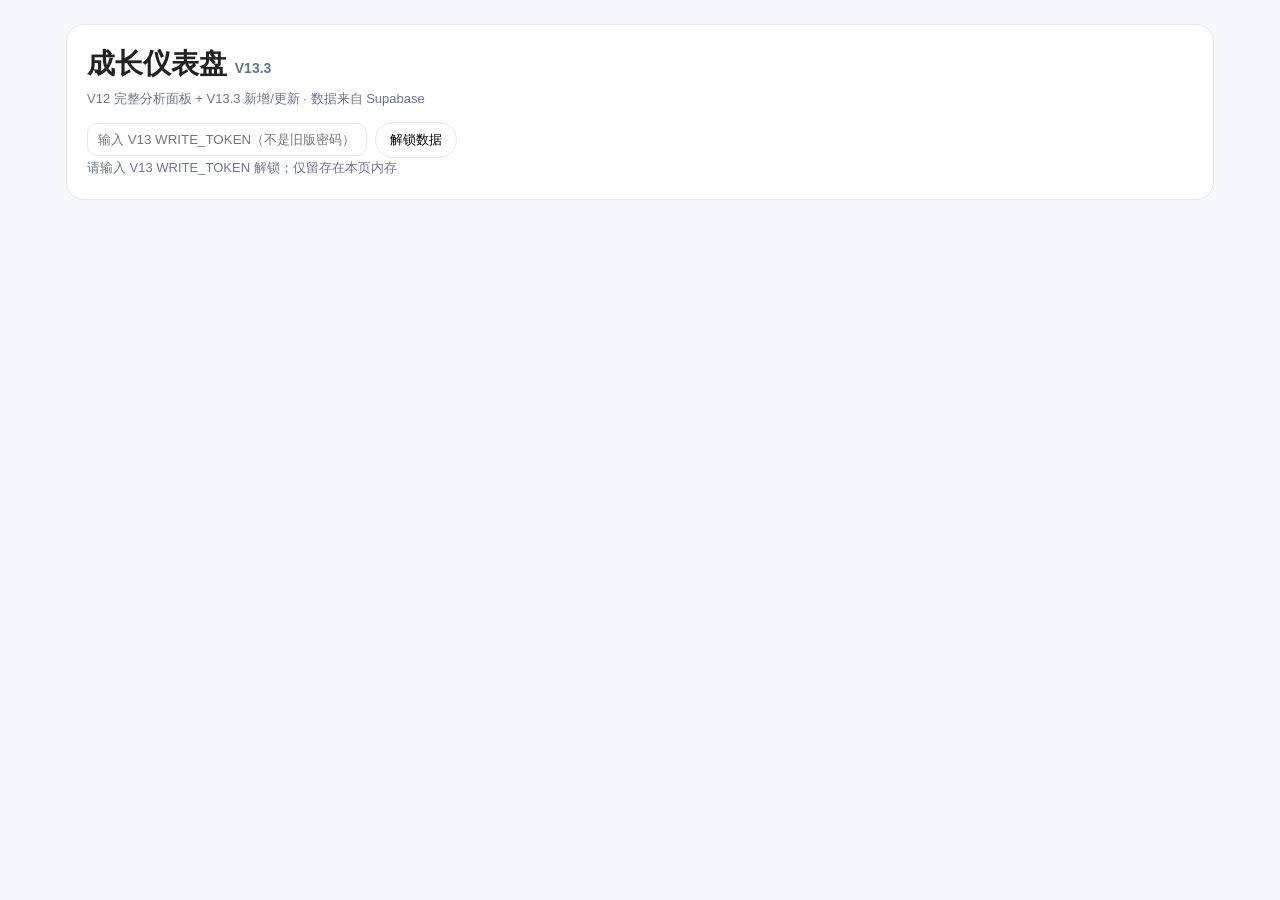
==== v13.html @ 3c5f8edf "Show historical date-effective sleep and wake targets as stepped lines" ====
<!doctype html>
<html lang="zh-CN">
<head>
<meta charset="utf-8">
<meta name="viewport" content="width=device-width,initial-scale=1">
<title>成长仪表盘 V13.3 · 完整分析与安全写入</title>
<style>
:root{--bg:#f6f7fb;--card:#fff;--text:#222;--muted:#707789;--line:#e5e7eb;--accent:#4f46e5;--soft:#f9fafb}
*{box-sizing:border-box}body{margin:0;font-family:Arial,"Microsoft YaHei","PingFang SC",sans-serif;background:var(--bg);color:var(--text)}
.wrap{max-width:1180px;margin:0 auto;padding:24px 16px 60px}.hero,.card{background:var(--card);border:1px solid var(--line);border-radius:18px;padding:20px;margin-bottom:14px}
h1{margin:0 0 6px;font-size:28px}h2{font-size:18px;margin:0 0 14px}h3{margin:0 0 8px}.sub{color:var(--muted);font-size:13px;line-height:1.6}
.tabs,.controls,.lock,.legend{display:flex;gap:8px;flex-wrap:wrap;align-items:center}.tabs{margin:14px 0}.controls{margin-bottom:14px}.lock{margin-top:12px}.legend{gap:14px;margin:8px 0 12px;font-size:12px;color:var(--muted)}
button{padding:8px 14px;border:1px solid var(--line);border-radius:999px;background:#fff;cursor:pointer}button.active{background:var(--accent);color:#fff;border-color:var(--accent)}
input{padding:8px 10px;border:1px solid var(--line);border-radius:10px}.lock input{min-width:280px}.metrics{display:grid;grid-template-columns:repeat(5,minmax(0,1fr));gap:12px}.metric{font-size:26px;font-weight:700;margin-top:4px}.label{font-size:12px;color:var(--muted)}
.chartgrid{display:grid;grid-template-columns:1.15fr .85fr;gap:14px;margin-bottom:14px}.chartcard{margin-bottom:0;min-width:0}.bar-chart{height:230px;display:flex;align-items:flex-end;gap:7px;padding:18px 4px 26px;border-bottom:1px solid var(--line)}
.barcol{height:186px;flex:1;min-width:0;display:flex;flex-direction:column;justify-content:flex-end;align-items:center;position:relative}.bar{width:72%;max-width:34px;background:var(--accent);border-radius:7px 7px 2px 2px;min-height:2px}.barcol em{position:absolute;bottom:-24px;font-size:10px;color:var(--muted);font-style:normal;white-space:nowrap;transform:rotate(-45deg)}.barcol .val{font-size:10px;color:var(--muted);margin-bottom:4px;min-height:12px}
.sw{display:inline-block;width:10px;height:10px;border-radius:3px;margin-right:5px;vertical-align:-1px}.time-vertical-wrap{overflow-x:auto;padding-bottom:6px}.time-vertical{height:360px;min-width:760px;display:flex;align-items:flex-end;gap:18px;padding:28px 14px 34px;border-bottom:1px solid var(--line)}.time-day{flex:1;min-width:78px;height:290px;display:flex;flex-direction:column;justify-content:flex-end;align-items:stretch;position:relative}.time-stack{height:250px;display:flex;flex-direction:column-reverse;border-radius:10px 10px 4px 4px;overflow:hidden;background:#eef0f4;border:1px solid #e5e7eb}.time-seg{display:flex;align-items:center;justify-content:center;text-align:center;padding:2px 3px;font-size:10px;font-weight:700;line-height:1.15;color:#fff;overflow:hidden}.time-seg.light{color:#263238}.time-date{position:absolute;bottom:-26px;left:0;right:0;text-align:center;font-size:11px;color:var(--muted)}.time-total{position:absolute;top:-22px;left:0;right:0;text-align:center;font-size:11px;color:var(--muted);font-weight:700}
.heatwrap{overflow-x:auto;padding-bottom:4px}.heat{display:grid;grid-template-columns:92px repeat(14,28px);gap:5px;align-items:center;min-width:520px}.heat .date{font-size:10px;color:var(--muted);text-align:center}.heat .rowname{font-size:12px;color:var(--muted)}.cell{width:24px;height:24px;border-radius:6px;background:#eceff3;border:1px solid #e5e7eb}.cell.on{background:var(--accent);border-color:var(--accent)}
.reviewgrid{display:grid;grid-template-columns:1fr 1fr;gap:14px}.reviewbox{background:var(--soft);border:1px solid var(--line);border-radius:14px;padding:16px}.reviewtitle{font-size:16px;font-weight:700;margin-bottom:10px}.reviewbox p{line-height:1.65;margin:0 0 12px}.reviewitem,.priority,.avoid{font-size:13px;line-height:1.65;margin-top:10px}.priority{background:#eef2ff;border-radius:10px;padding:10px}.avoid{background:#fff7ed;border-radius:10px;padding:10px}.badge{font-size:11px;font-weight:400;padding:2px 7px;border-radius:999px;background:#f3f4f6;color:var(--muted);margin-left:6px}
.entry{display:grid;grid-template-columns:120px 120px 1fr;gap:12px;padding:10px 0;border-top:1px solid var(--line)}.entry:first-of-type{border-top:0}.cat{font-weight:700;color:var(--accent)}.note{font-size:12px;color:var(--muted);margin-top:3px}.sleepchart-wrap{width:100%;overflow-x:auto;padding:2px 0 6px}.sleepchart{width:100%;min-width:720px;height:340px;display:block}.sleep-axis{stroke:#dfe3ea;stroke-width:1}.sleep-grid{stroke:#eef0f4;stroke-width:1}.sleep-label{fill:var(--muted);font-size:11px}.sleep-line-wake{fill:none;stroke:#4f46e5;stroke-width:2.5;stroke-linecap:round;stroke-linejoin:round}.sleep-line-bed{fill:none;stroke:#0f766e;stroke-width:2.5;stroke-linecap:round;stroke-linejoin:round}.sleep-avg-wake{fill:none;stroke:#4f46e5;stroke-width:1.8;stroke-dasharray:5 4;opacity:.55}.sleep-avg-bed{fill:none;stroke:#0f766e;stroke-width:1.8;stroke-dasharray:5 4;opacity:.55}.sleep-target{stroke:#c2410c;stroke-width:1.4;stroke-dasharray:7 5;opacity:.75}.sleep-target-label{fill:#c2410c;font-size:10px}.sleep-dot-wake{fill:#4f46e5}.sleep-dot-bed{fill:#0f766e}.sleep-dot-late{fill:#dc2626;stroke:#fff;stroke-width:1.5}.sleep-legend{display:flex;gap:16px;flex-wrap:wrap;margin:4px 0 8px;font-size:12px;color:var(--muted)}.sleep-legend i{display:inline-block;width:18px;height:3px;border-radius:2px;margin-right:6px;vertical-align:3px}.sleep-alert{margin:8px 0 4px;padding:9px 11px;border-radius:9px;background:#fff7ed;color:#9a3412;font-size:12px;line-height:1.55}
.sleep-summary{display:flex;gap:14px;flex-wrap:wrap;align-items:center;padding:12px 14px;margin:8px 0 12px;border:1px solid var(--line);border-radius:12px;background:var(--soft);font-size:13px;line-height:1.7}.sleep-summary strong{font-size:14px}.sleep-summary .sleep-missing{color:var(--muted)}
.callout{font-size:12px;color:var(--muted);line-height:1.6;background:#f8fafc;border-left:3px solid #cbd5e1;padding:9px 11px;border-radius:8px;margin-top:12px}
@media(max-width:900px){.chartgrid,.reviewgrid{grid-template-columns:1fr}.metrics{grid-template-columns:repeat(2,1fr)}}@media(max-width:620px){.metrics{grid-template-columns:1fr}.entry{grid-template-columns:1fr;gap:4px}.lock input{min-width:0;width:100%}.stackrow{grid-template-columns:42px 1fr 46px}.bar-chart{gap:3px}.barcol em{font-size:9px}}

/* V13.3: write controls scoped to this version; V12 charts/styles unchanged. */
.v13-write { scroll-margin-top:18px; }
.v13-write .v13-edit-panel{background:#fbfbfe;border:1px solid #e5e7eb;border-radius:12px;margin:12px 0;overflow:hidden}
.v13-write .v13-edit-panel summary{padding:15px 16px;font-size:14px;font-weight:700;cursor:pointer}
.v13-write .v13-edit-panel[open] summary{border-bottom:1px solid #e5e7eb;background:#f3f2ff}
.v13-write .formgrid{display:grid;grid-template-columns:repeat(2,minmax(0,1fr));gap:14px;padding:16px}
.v13-write .formgrid label{display:flex;flex-direction:column;gap:6px;font-size:13px;color:#525669;min-width:0}
.v13-write .formgrid label.full{grid-column:1/-1}
.v13-write .formgrid input,.v13-write .formgrid select,.v13-write .formgrid textarea{width:100%;font:inherit;font-size:14px;padding:10px;border-radius:9px;border:1px solid #d4d8e2;background:white;min-width:0}
.v13-write .formgrid .submit{justify-self:start;align-self:end;border:0;border-radius:9px;background:#4f46e5;color:white;font-weight:650;padding:10px 20px}
.v13-write .formgrid .submit:disabled{opacity:.55}
.v13-save-status{font-size:13px;white-space:pre-wrap;min-height:18px;margin:8px;color:#047857}
.v13-go-editor{display:inline-block;padding:9px 14px;margin:6px 0 2px;border:1px solid #c7d2fe;border-radius:10px;background:#f5f3ff;color:#4338ca;text-decoration:none;font-weight:650;font-size:13px}
@media(max-width:640px){.v13-write .formgrid{grid-template-columns:1fr}.v13-write .formgrid label.full{grid-column:auto}}
</style>
</head>
<body>
<div class="wrap">
  <div class="hero">
    <h1>成长仪表盘 <span style='font-size:14px;color:#64748b'>V13.3</span></h1>
    <div class="sub">V12 完整分析面板 + V13.3 新增/更新 · 数据来自 Supabase</div>
    <div class="lock"><input id="accessCode" type="password" placeholder="输入 V13 WRITE_TOKEN（不是旧版密码）" autocomplete="off"><button id="unlockBtn">解锁数据</button></div>
    <div class="sub" id="status">请输入 V13 WRITE_TOKEN 解锁；仅留存在本页内存</div>
  </div>
  <div id="app" style="display:none">
    <a class="v13-go-editor" href="#v13Editor">新增 / 更新记录</a>
    <div class="tabs" id="tabs"><button data-mode="day" class="active">日</button><button data-mode="week">周</button><button data-mode="month">月</button><button data-mode="quarter">季度</button><button data-mode="year">年</button></div>
    <div class="controls"><label>查看日期 <input type="date" id="datePick"></label><span class="sub" id="rangeText"></span></div>
    <div class="metrics" id="metrics"></div>
    <div class="chartgrid">
      <section class="card chartcard"><h2>近 14 天科研相关投入</h2><div class="sub" id="researchTrendText"></div><div id="researchChart"></div></section>
      <section class="card chartcard"><h2>习惯连续性</h2><div class="sub">科研相关≥6h / 英语或阅读 / 运动≥20min / 按当日目标入睡</div><div id="habitHeat"></div></section>
    </div>
    <section class="card"><h2>最近 7 天时间结构</h2><div class="legend" id="timeLegend"></div><div id="timeStructure"></div><div class="callout">每根柱子代表一天，柱内按实际记录时长堆叠；每个时间段直接标注类别与时长。科研相关仍区分明确科研、科研支持与科研/事务混合时段。</div></section>
    <section class="card"><h2>近期作息趋势</h2><div id="sleepPanel"></div></section>
    <section class="card" id="reviewPanel" style="display:none"><h2>所选日期复盘</h2><div id="reviewContent"></div></section>
    <div id="detail"></div>
<section class="card v13-write" id="v13Editor">
 <h2>新增与更新记录 <span class="sub">V13.3 安全写入</span></h2>
 <p class="sub">以下记录直接保存到同一个 Supabase 数据库，保存后自动刷新上方全部 V12 分析图表。只填真实发生的时段；空白字段不覆盖旧值。</p>
 <details class="v13-edit-panel"><summary>时间记录 · 新增真实工作时段</summary><form id="timelineForm" class="formgrid"><label>日期<input type="date" name="entry_date" required></label><label>开始时间<input type="time" name="start_time" required></label><label>结束时间<input type="time" name="end_time" required></label><label>类别<select name="category"><option>科研</option><option>科研支持</option><option>组会</option><option>阅读</option><option>英语</option><option>运动</option><option>事务</option><option>吃饭/休息</option><option>其他</option></select></label><label class="full">活动内容<input name="activity" maxlength="500" required placeholder="例如：整理全球卤虫风速标准化实验结果"></label><label class="full">备注（可选）<textarea name="note" rows="3" maxlength="4000"></textarea></label><button class="submit">确认新增</button></form></details>
<details class="v13-edit-panel"><summary>每日目标 · 设置或部分更新</summary><form id="goalsForm" class="formgrid"><label>日期<input type="date" name="goal_date" required></label><label>科研目标（小时）<input type="number" name="research_hours" min="0" max="24" step="0.5"></label><label>英语目标（分钟）<input type="number" name="english_minutes" min="0" max="1440" step="1"></label><label>运动目标（分钟）<input type="number" name="exercise_minutes" min="0" max="1440" step="1"></label><label>目标起床时间<input type="time" name="target_wake_time"></label><label>目标睡觉时间<input type="time" name="target_bed_time"></label><button class="submit">保存目标</button></form></details>
<details class="v13-edit-panel"><summary>睡眠作息 · 设置或部分更新</summary><form id="sleepForm" class="formgrid"><label>日期<input type="date" name="record_date" required></label><label>起床时间<input type="time" name="wake_time"></label><label>入睡时间<input type="time" name="bed_time"></label><label>睡眠质量（1–5）<input type="number" name="sleep_quality" min="1" max="5" step="1"></label><label>精力评分（1–5）<input type="number" name="energy_score" min="1" max="5" step="1"></label><button class="submit">保存作息</button></form></details>
<details class="v13-edit-panel"><summary>每日复盘 · 设置或部分更新</summary><form id="reviewForm" class="formgrid"><label>日期<input type="date" name="review_date" required></label><label>状态<select name="status"><option value="final">正式</option><option value="provisional">暂定</option><option value="completed">已完成</option></select></label><label class="full">今日总结<textarea name="summary" rows="3" maxlength="6000"></textarea></label><label class="full">关键科研结论<textarea name="key_research_conclusion" rows="2" maxlength="6000"></textarea></label><label class="full">今日做得好<textarea name="wins" rows="2" maxlength="6000"></textarea></label><label class="full">问题与阻碍<textarea name="issues" rows="2" maxlength="6000"></textarea></label><label class="full">明日最重要任务<textarea name="top_priority_next_day" rows="2" maxlength="6000"></textarea></label><label class="full">明日其他任务<textarea name="secondary_tasks" rows="2" maxlength="6000"></textarea></label><label class="full">英语阅读计划<textarea name="english_reading_plan" rows="2" maxlength="6000"></textarea></label><label class="full">身心健康计划<textarea name="wellbeing_plan" rows="2" maxlength="6000"></textarea></label><label class="full">明日避免事项<textarea name="avoid_tomorrow" rows="2" maxlength="6000"></textarea></label><button class="submit">保存复盘</button></form></details>

 <div id="saveStatus" class="v13-save-status" aria-live="polite"></div>
</section>
  </div>
</div>
<script>
const API="https://eascyihwpsxzcccwfsur.supabase.co/functions/v1/growth-dashboard-v13";
let V13_WRITE_TOKEN="";
const V13_pending={};
async function V13_request(mode,payload={},idem=""){
 if(!V13_WRITE_TOKEN)throw new Error("尚未解锁");
 const r=await fetch(API+"?mode="+mode,{method:"POST",cache:"no-store",headers:{"Content-Type":"application/json","Authorization":"Bearer "+V13_WRITE_TOKEN,...(idem?{"Idempotency-Key":idem}:{})},body:JSON.stringify(payload)});
 let data=null;try{data=await r.json()}catch{}
 if(!r.ok)throw new Error("HTTP "+r.status+" · "+(data?.error||"request_failed"));
 return data;
}
let entries=[],reviews=[],sleep=[],goals=[],mode="day";
const esc=s=>String(s??"").replace(/[&<>"']/g,c=>({"&":"&amp;","<":"&lt;",">":"&gt;","\"":"&quot;","'":"&#39;"}[c]));
function parseDate(s){return new Date(s+"T00:00:00")}
function fmt(d){const y=d.getFullYear(),m=String(d.getMonth()+1).padStart(2,"0"),da=String(d.getDate()).padStart(2,"0");return `${y}-${m}-${da}`}
function monday(d){const x=new Date(d),n=(x.getDay()+6)%7;x.setDate(x.getDate()-n);return x}
function rangeFor(date,m){const d=parseDate(date);let s,e;if(m==="day"){s=e=d}else if(m==="week"){s=monday(d);e=new Date(s);e.setDate(e.getDate()+6)}else if(m==="month"){s=new Date(d.getFullYear(),d.getMonth(),1);e=new Date(d.getFullYear(),d.getMonth()+1,0)}else if(m==="quarter"){const q=Math.floor(d.getMonth()/3)*3;s=new Date(d.getFullYear(),q,1);e=new Date(d.getFullYear(),q+3,0)}else{s=new Date(d.getFullYear(),0,1);e=new Date(d.getFullYear(),11,31)}return[fmt(s),fmt(e)]}
function mins(a,b){const [ah,am]=a.slice(0,5).split(":").map(Number),[bh,bm]=b.slice(0,5).split(":").map(Number);return Math.max(0,bh*60+bm-ah*60-am)}
function catType(x){const c=String(x.category||""),a=String(x.activity||"");if(c==="科研")return"core";if(c==="内容创作")return"content";if(c.startsWith("内容创作/")||c==="运动/吃饭")return"lifeMixed";if(c==="科研支持"||c==="组会"||c.includes("组会")||/组会/.test(a))return"support";if(c.includes("科研"))return"mixed";if(c==="学习/事务"||c==="课程"||c==="上课")return"otherStudy";if(c==="阅读/学习"&&/借书|还书/.test(a))return"admin";if(c==="阅读"||c==="英语/阅读"||c==="阅读/学习"||c==="英语")return"study";if(c==="运动")return"exercise";if(/休息|吃饭|生活|休闲|社交|起居|通勤/.test(c))return"rest";if(/事务|报奖|行政/.test(c))return"admin";return"other"}
function isResearchRelated(x){const t=catType(x);return t==="core"||t==="support"}
function dateSeries(endDate,n=14){const end=parseDate(endDate),out=[];for(let i=n-1;i>=0;i--){const d=new Date(end);d.setDate(end.getDate()-i);out.push(fmt(d))}return out}
function dayEntries(d){return entries.filter(x=>x.entry_date===d)}
function dayStats(d){const xs=dayEntries(d),o={total:0,research:0,exercise:0,study:0,core:0,support:0,admin:0,rest:0,mixed:0,other:0,content:0};for(const x of xs){const m=mins(x.start_time,x.end_time),t=catType(x);o.total+=m;o[t]=(o[t]||0)+m;if(isResearchRelated(x))o.research+=m;}return o}
function sleepFor(d){return sleep.find(x=>x.record_date===d)}
function targetAtDate(d,key,fallback){const g=goals.filter(x=>x.goal_date<=d && x[key]).sort((a,b)=>b.goal_date.localeCompare(a.goal_date))[0];if(!g)return fallback;const [h,m]=g[key].slice(0,5).split(":").map(Number);return h+m/60+(h<12?24:0)}
function bedWithinGoal(rec,d){if(!rec?.bed_time)return false;const [h,m]=rec.bed_time.slice(0,5).split(":").map(Number);return h+m/60+(h<12?24:0)<=targetAtDate(d,"target_bed_time",24.5)}
function renderMetrics(s,e){const xs=entries.filter(x=>x.entry_date>=s&&x.entry_date<=e);let total=0,research=0,exercise=0,study=0,content=0;for(const x of xs){const m=mins(x.start_time,x.end_time),t=catType(x);total+=m;if(isResearchRelated(x))research+=m;if(t==="exercise")exercise+=m;if(t==="study")study+=m;if(t==="content"&&x.category==="内容创作")content+=m}document.getElementById("metrics").innerHTML=[["科研相关",(research/60).toFixed(1)+" h"],["已记录",(total/60).toFixed(1)+" h"],["运动",Math.round(exercise)+" min"],["英语/阅读",Math.round(study)+" min"],["内容创作",(content/60).toFixed(1)+" h"]].map(([a,b])=>`<div class="card"><div class="label">${a}</div><div class="metric">${b}</div></div>`).join("")}
function renderResearchTrend(anchor){const ds=dateSeries(anchor),vals=ds.map(d=>dayStats(d).research/60),max=Math.max(1,...vals),avg7=vals.slice(-7).reduce((a,b)=>a+b,0)/7;document.getElementById("researchTrendText").textContent=`仅明确科研与组会/科研支持（混合时段单列） · 近7日平均 ${avg7.toFixed(1)} h/天`;document.getElementById("researchChart").innerHTML=`<div class="bar-chart">${ds.map((d,i)=>`<div class="barcol" title="${d} · 科研相关 ${vals[i].toFixed(1)} h"><span class="val">${vals[i]?vals[i].toFixed(1):""}</span><div class="bar" style="height:${Math.max(2,vals[i]/max*155)}px"></div><em>${d.slice(5)}</em></div>`).join("")}</div>`}
function renderHabits(anchor){const ds=dateSeries(anchor);let html=`<div class="heatwrap"><div class="heat"><div></div>${ds.map(d=>`<div class="date">${d.slice(8)}</div>`).join("")}`;const rows=[{name:"科研相关 ≥6h",f:d=>dayStats(d).research>=360},{name:"英语/阅读",f:d=>dayStats(d).study>0},{name:"运动 ≥20m",f:d=>dayStats(d).exercise>=20},{name:"按时睡",f:d=>bedWithinGoal(sleepFor(d),d)}];for(const r of rows){html+=`<div class="rowname">${r.name}</div>${ds.map(d=>`<div class="cell ${r.f(d)?'on':''}" title="${d} ${r.name}"></div>`).join("")}`}html+=`</div></div>`;document.getElementById("habitHeat").innerHTML=html}
const typeMeta={core:["明确纯科研","#4f46e5"],support:["组会/科研支持","#7c3aed"],study:["英语/阅读","#0f766e"],otherStudy:["竞赛/其他学习","#64748b"],admin:["纯事务","#c2410c"],exercise:["运动（独立时段）","#15803d"],rest:["休息/吃饭","#94a3b8"],mixed:["科研/事务混合（未核算科研）","#6366f1"],lifeMixed:["其他混合活动（未拆分）","#a16207"],other:["其他","#cbd5e1"],content:["明确内容创作","#d97706"]};
function renderTimeStructure(anchor){
  const ds=dateSeries(anchor,7),keys=Object.keys(typeMeta);
  document.getElementById("timeLegend").innerHTML=keys.map(k=>`<span><i class="sw" style="background:${typeMeta[k][1]}"></i>${typeMeta[k][0]}</span>`).join("");
  const labelShort={core:"科研",support:"科研支持",study:"英语/阅读",otherStudy:"竞赛/学习",admin:"事务",exercise:"运动",rest:"休息/吃饭",mixed:"科研/事务",lifeMixed:"混合活动",other:"其他",content:"内容创作"};
  const maxTotal=Math.max(1,...ds.map(d=>dayStats(d).total));
  const lightKeys=new Set(["rest","other"]);
  document.getElementById("timeStructure").innerHTML=`<div class="time-vertical-wrap"><div class="time-vertical">${ds.map(d=>{
    const s=dayStats(d),total=s.total||0,stackHeight=Math.max(6,total/maxTotal*250);
    const segs=keys.map(k=>{
      const v=s[k]||0;
      if(!v)return "";
      const pct=v/(total||1)*100;
      const hrs=v/60;
      const txt=hrs>=1?`${labelShort[k]} ${hrs.toFixed(1)}h`:`${labelShort[k]} ${Math.round(v)}m`;
      return `<div class="time-seg ${lightKeys.has(k)?"light":""}" title="${typeMeta[k][0]} · ${txt}" style="height:${pct}%;background:${typeMeta[k][1]}">${pct>=9?txt:""}</div>`;
    }).join("");
    return `<div class="time-day"><div class="time-total">${total?(total/60).toFixed(1)+"h":"—"}</div><div class="time-stack" style="height:${stackHeight}px">${segs}</div><div class="time-date">${d.slice(5)}</div></div>`;
  }).join("")}</div></div>`;
}
function renderSleep(anchor){
  const panel=document.getElementById("sleepPanel");
  const following=parseDate(anchor);following.setDate(following.getDate()+1);
  const nextDay=fmt(following);
  // 图表以次日早晨为横轴，向后多显示一天，确保所选日期当晚的入睡点可见。
  const ds=dateSeries(nextDay,14);
  const selected=sleepFor(anchor),nextWake=sleepFor(nextDay)?.wake_time;
  const showTime=t=>t?esc(t.slice(0,5)):'未记录';
  const summaryHtml=`<div class="sleep-summary"><strong>${esc(anchor)} 作息</strong><span>当日起床：<b>${showTime(selected?.wake_time)}</b></span><span>当晚入睡：<b>${showTime(selected?.bed_time)}</b></span><span>次日起床（${esc(nextDay)}）：<b>${showTime(nextWake)}</b></span></div>`;
// 横轴按次日早晨的日期对齐：当天记录的“入睡时间”属于当晚至次日凌晨，因此绘在次日。
const recs=ds.map(d=>{
  const prev=parseDate(d);prev.setDate(prev.getDate()-1);
  return {date:d,wakeRec:sleepFor(d),bedRec:sleepFor(fmt(prev)),bedLogDate:fmt(prev)};
});
  if(!recs.some(x=>x.wakeRec?.wake_time||x.bedRec?.bed_time)){
    panel.innerHTML=summaryHtml+`<div class="sub">目前还没有足够作息记录。之后记录实际入睡和起床时间后，这里会逐渐形成趋势。</div>`;
    return;
  }
  // 固定夜间坐标：22:00 在顶部，次日 12:00 在底部（22–36）。
  const toHour=(t,isBed=false)=>{
    if(!t)return null;
    const [h,m]=t.slice(0,5).split(":").map(Number);
    const v=h+m/60+(h<12?24:0);
    return v>=22&&v<=36?v:null;
  };
  const wakeVals=recs.map(x=>toHour(x.wakeRec?.wake_time,false));
  const bedVals=recs.map(x=>toHour(x.bedRec?.bed_time,true));
  const movingAvg=vals=>vals.map((v,i)=>{if(v===null)return null;
    const w=vals.slice(Math.max(0,i-6),i+1).filter(v=>v!==null);
    return w.length>=3?w.reduce((a,b)=>a+b,0)/w.length:null;
  });
  const wakeAvg=movingAvg(wakeVals),bedAvg=movingAvg(bedVals);
  const ymin=22,ymax=36;
  const W=Math.max(720,Math.round(panel.getBoundingClientRect().width||760)),H=340,L=58,R=22,T=24,B=44,pw=W-L-R,ph=H-T-B;
  const x=i=>L+(ds.length===1?pw/2:i*pw/(ds.length-1));
  const y=v=>T+(v-ymin)*ph/(ymax-ymin);
  const fmtHour=v=>{const n=((Math.round(v*60)%1440)+1440)%1440,h=Math.floor(n/60),m=n%60;return `${String(h).padStart(2,"0")}:${String(m).padStart(2,"0")}`};
  const segments=vals=>{
    const out=[];let cur=[];
    vals.forEach((v,i)=>{if(v===null){if(cur.length)out.push(cur);cur=[]}else cur.push([x(i),y(v)])});
    if(cur.length)out.push(cur);
    return out;
  };
  const lineSvg=(vals,cls)=>segments(vals).map(seg=>`<polyline class="${cls}" points="${seg.map(p=>p.join(",")).join(" ")}"></polyline>`).join("");
  const yTicks=[];for(let v=22;v<=36;v+=2)yTicks.push(v);
  const grid=yTicks.map(v=>`<line class="sleep-grid" x1="${L}" y1="${y(v)}" x2="${W-R}" y2="${y(v)}"></line><text class="sleep-label" x="${L-8}" y="${y(v)+4}" text-anchor="end">${fmtHour(v)}</text>`).join("");
  const xGrid=ds.map((_,i)=>i%2===0?`<line x1="${x(i)}" y1="${T}" x2="${x(i)}" y2="${H-B}" stroke="#f2f4f7" stroke-width="1"></line>`:"").join("");
  const xLabels=ds.map((d,i)=>i%2===0||i===ds.length-1?`<text class="sleep-label" x="${x(i)}" y="${H-12}" text-anchor="middle">${d.slice(5)}</text>`:"").join("");
  // 起床按当天、入睡按前一晚分别匹配历史生效目标；横轴为次日早晨。
  const wakeTargets=ds.map(d=>targetAtDate(d,"target_wake_time",33));
  const bedTargets=recs.map(rec=>targetAtDate(rec.bedLogDate,"target_bed_time",24.5));
  const targetStep=(vals,label)=>{
    if(!vals.length)return "";
    let path=`M ${L} ${y(vals[0])}`;
    for(let i=0;i<vals.length-1;i++){
      const mid=(x(i)+x(i+1))/2;
      path+=` H ${mid} V ${y(vals[i+1])}`;
    }
    path+=` H ${W-R}`;
    const v=vals.at(-1);
    return `<path class="sleep-target" d="${path}"><title>${label}：使用各日期当时生效的目标</title></path><text class="sleep-target-label" x="${W-R-2}" y="${y(v)-4}" text-anchor="end">${fmtHour(v)} ${label}</text>`;
  };
  const targetSvg=targetStep(wakeTargets,"起床目标")+targetStep(bedTargets,"入睡目标");
  const wakeDots=wakeVals.map((v,i)=>v===null?"":`<circle class="${v>targetAtDate(ds[i],"target_wake_time",33)?'sleep-dot-late':'sleep-dot-wake'}" cx="${x(i)}" cy="${y(v)}" r="4"><title>${ds[i]} 起床 ${recs[i].wakeRec.wake_time.slice(0,5)}${v>targetAtDate(ds[i],"target_wake_time",33)?' · 晚于目标':''}</title></circle>`).join("");
  const bedDots=bedVals.map((v,i)=>v===null?"":`<circle class="${v>targetAtDate(recs[i].bedLogDate,"target_bed_time",24.5)?'sleep-dot-late':'sleep-dot-bed'}" cx="${x(i)}" cy="${y(v)}" r="4"><title>${recs[i].bedLogDate} 晚间 → ${ds[i]} 早晨 · 入睡 ${recs[i].bedRec.bed_time.slice(0,5)}${v>targetAtDate(recs[i].bedLogDate,"target_bed_time",24.5)?' · 晚于目标':''}</title></circle>`).join("");
  const streaks=(vals,test)=>{
    const out=[];let s=null;
    vals.forEach((v,i)=>{if(v!==null&&test(v,i)){if(s===null)s=i}else{if(s!==null&&i-s>=2)out.push([s,i-1]);s=null}});
    if(s!==null&&vals.length-s>=2)out.push([s,vals.length-1]);
    return out;
  };
  const lateWake=streaks(wakeVals,(v,i)=>v>targetAtDate(ds[i],"target_wake_time",33)),lateBed=streaks(bedVals,(v,i)=>v>targetAtDate(recs[i].bedLogDate,"target_bed_time",24.5));
  const alerts=[];
  if(lateWake.length){const [a,b]=lateWake.at(-1);alerts.push(`连续晚起 ${b-a+1} 天（${ds[a].slice(5)}–${ds[b].slice(5)}）`)}
  if(lateBed.length){const [a,b]=lateBed.at(-1);alerts.push(`连续晚睡 ${b-a+1} 天（${ds[a].slice(5)}–${ds[b].slice(5)}）`)}
  const alertHtml=alerts.length?`<div class="sleep-alert">⚠ ${alerts.join("；")}。建议先稳定作息窗口，而不是靠单日早起补偿。</div>`:"";
  panel.innerHTML=summaryHtml+`
    <div class="sleep-legend">
      <span><i style="background:#4f46e5"></i>起床时间</span>
      <span><i style="background:#0f766e"></i>入睡时间</span>
      <span><i style="background:#4f46e5;opacity:.55"></i>7天移动平均</span>
      <span><i style="background:#c2410c"></i>目标线</span>
      <span>阶梯目标线及红点均按历史生效目标判断（起床按当天，入睡按前一晚） · 缺失日期不连线</span><span>横轴为次日早晨日期；所选日期的当晚入睡显示在下一天</span>
    </div>
    ${alertHtml}
    <div class="sleepchart-wrap"><svg class="sleepchart" viewBox="0 0 ${W} ${H}" width="${W}" height="${H}" role="img" aria-label="近14天起床与入睡时间折线图">${xGrid}${grid}${targetSvg}<line class="sleep-axis" x1="${L}" y1="${T}" x2="${L}" y2="${H-B}"></line><line class="sleep-axis" x1="${L}" y1="${H-B}" x2="${W-R}" y2="${H-B}"></line>${xLabels}${lineSvg(wakeAvg,"sleep-avg-wake")}${lineSvg(bedAvg,"sleep-avg-bed")}${lineSvg(wakeVals,"sleep-line-wake")}${lineSvg(bedVals,"sleep-line-bed")}${wakeDots}${bedDots}</svg></div>`;
}
function renderReview(date){const r=reviews.find(x=>x.review_date===date),p=document.getElementById("reviewPanel"),c=document.getElementById("reviewContent");if(!r){p.style.display="none";return}p.style.display="block";c.innerHTML=`<div class="reviewgrid"><div class="reviewbox"><div class="reviewtitle">每日总结 ${r.status==="provisional"?'<span class="badge">暂定</span>':''}</div><p>${esc(r.summary)}</p>${r.key_research_conclusion?`<div class="reviewitem"><b>今日关键科研结论</b><br>${esc(r.key_research_conclusion)}</div>`:""}${r.wins?`<div class="reviewitem"><b>做得好的地方</b><br>${esc(r.wins)}</div>`:""}${r.issues?`<div class="reviewitem"><b>真正的问题</b><br>${esc(r.issues)}</div>`:""}</div><div class="reviewbox"><div class="reviewtitle">明日规划</div>${r.top_priority_next_day?`<div class="priority"><b>唯一最高优先级</b><br>${esc(r.top_priority_next_day)}</div>`:""}${r.secondary_tasks?`<div class="reviewitem"><b>次要任务</b><br>${esc(r.secondary_tasks)}</div>`:""}${r.english_reading_plan?`<div class="reviewitem"><b>英语 / 文献</b><br>${esc(r.english_reading_plan)}</div>`:""}${r.wellbeing_plan?`<div class="reviewitem"><b>休息 / 状态</b><br>${esc(r.wellbeing_plan)}</div>`:""}${r.avoid_tomorrow?`<div class="avoid"><b>明日不要做</b><br>${esc(r.avoid_tomorrow)}</div>`:""}</div></div>`}
function renderDetail(s,e){const xs=entries.filter(x=>x.entry_date>=s&&x.entry_date<=e),by={};xs.forEach(x=>(by[x.entry_date]??=[]).push(x));const dates=Object.keys(by).sort().reverse();document.getElementById("detail").innerHTML=dates.length?dates.map(d=>{const st=dayStats(d);const split=`科研相关 ${(st.research/60).toFixed(1)} h（明确纯科研 ${(st.core/60).toFixed(1)} h${st.support?`，科研支持 ${(st.support/60).toFixed(1)} h`:""}${st.mixed?`；另有未拆分混合时段 ${(st.mixed/60).toFixed(1)} h（不计入科研）`:""}）`;return `<div class="card"><h3>${d} <span class="sub">${split} · 记录 ${(st.total/60).toFixed(1)} h</span></h3>${by[d].map(x=>`<div class="entry"><div>${esc(x.start_time.slice(0,5))}–${esc(x.end_time.slice(0,5))}</div><div class="cat">${esc(x.category)}</div><div>${esc(x.activity)}${x.note?`<div class="note">${esc(x.note)}</div>`:""}</div></div>`).join("")}</div>`}).join(""):`<div class="card sub">这个范围还没有记录。</div>`}
function render(){const dp=document.getElementById("datePick"),[s,e]=rangeFor(dp.value,mode);document.getElementById("rangeText").textContent=s===e?s:`${s} ～ ${e}`;renderMetrics(s,e);renderResearchTrend(dp.value);renderHabits(dp.value);renderTimeStructure(dp.value);renderSleep(dp.value);renderReview(dp.value);renderDetail(s,e)}
async function load(){const code=document.getElementById("accessCode").value.trim();if(!code)return;document.getElementById("status").textContent="正在验证…";V13_WRITE_TOKEN=code;try{const data=await V13_request("read");entries=(data.entries||[]).filter(x=>x.category!=="系统测试");reviews=data.reviews||[];sleep=data.sleep||[];goals=data.goals||[];const dp=document.getElementById("datePick");const today=new Date();dp.value=today.getFullYear()+"-"+String(today.getMonth()+1).padStart(2,"0")+"-"+String(today.getDate()).padStart(2,"0");document.getElementById("accessCode").value="";document.getElementById("app").style.display="block";document.getElementById("status").textContent="已解锁 · V13.3（保留 V12 全部分析面板）· "+new Date().toLocaleString("zh-CN");V13_syncFormDates(dp.value);render()}catch(e){V13_WRITE_TOKEN="";document.getElementById("app").style.display="none";document.getElementById("status").textContent="解锁失败： "+e.message}}
document.getElementById("unlockBtn").onclick=load;document.getElementById("accessCode").addEventListener("keydown",e=>{if(e.key==="Enter")load()});document.querySelectorAll("#tabs button").forEach(b=>b.onclick=()=>{mode=b.dataset.mode;document.querySelectorAll("#tabs button").forEach(x=>x.classList.toggle("active",x===b));render()});window.addEventListener("resize",()=>{if(document.getElementById("app").style.display!=="none"){const date=document.getElementById("datePick").value;if(date)renderSleep(date)}});
document.getElementById("datePick").onchange=async()=>{const dp=document.getElementById("datePick"),selected=dp.value;V13_syncFormDates(selected);if(!V13_WRITE_TOKEN){render();return}document.getElementById("status").textContent="正在刷新所选日期数据…";try{await V13_refresh();dp.value=selected;document.getElementById("status").textContent="已刷新 · V13.3 · "+new Date().toLocaleString("zh-CN")}catch(e){document.getElementById("status").textContent="刷新失败，保留现有数据 · "+e.message;dp.value=selected;render()}};

function V13_syncFormDates(date){
  for(const form of document.querySelectorAll(".v13-write form")){
    const input=form.querySelector('input[type="date"]');
    if(input)input.value=date;
  }
}
async function V13_refresh(){
  const data=await V13_request("read");
  entries=(data.entries||[]).filter(x=>x.category!=="系统测试");reviews=data.reviews||[];sleep=data.sleep||[];goals=data.goals||[];
  render();
}
const V13_operations={timelineForm:"timeline.create",goalsForm:"daily_goal.upsert",sleepForm:"sleep_record.upsert",reviewForm:"daily_review.upsert"};
function V13_notice(msg,isError=false){
  const e=document.getElementById("saveStatus");
  e.textContent=msg;
  e.style.color=isError?"#b91c1c":"#047857";
}
for(const [formId,operation] of Object.entries(V13_operations)){
  const form=document.getElementById(formId);
  form.addEventListener("submit",async event=>{
    event.preventDefault();
    if(!V13_WRITE_TOKEN)return V13_notice("请先解锁仪表盘",true);
    const data={};
    for(const [key,value] of new FormData(form)){
      if(typeof value!=="string"||value.trim()==="")continue;
      data[key]=["research_hours","english_minutes","exercise_minutes","sleep_quality","energy_score"].includes(key)?Number(value):value.trim();
    }
    if(operation==="timeline.create"&&data.end_time<=data.start_time){
      return V13_notice("结束时间必须晚于开始时间",true);
    }
    const dateField={ "timeline.create":"entry_date","daily_goal.upsert":"goal_date","sleep_record.upsert":"record_date","daily_review.upsert":"review_date"}[operation];
    const filled=Object.keys(data).filter(x=>x!==dateField&&x!=="status");
    if(operation!=="timeline.create"&&!filled.length){
      return V13_notice("至少填写一项实际需要保存的信息",true);
    }
    const payload={operation,data};
    const fingerprint=JSON.stringify(payload);
    if(!V13_pending[formId]||V13_pending[formId].fingerprint!==fingerprint){
      V13_pending[formId]={fingerprint,key:crypto.randomUUID()};
    }
    if(!confirm("确认保存真实记录？\n"+JSON.stringify(data,null,2)))return;
    const btn=form.querySelector("button[type=submit],button.submit");
    if(btn)btn.disabled=true;
    V13_notice("正在保存…");
    try{
      const result=await V13_request("write",payload,V13_pending[formId].key);
      delete V13_pending[formId];
      document.getElementById("datePick").value=data[dateField];
      V13_syncFormDates(data[dateField]);
      V13_notice("保存成功："+result.operation+" · "+result.record_key+(result.replayed?"（重复请求已安全处理）":""));
      await V13_refresh();
      document.getElementById("status").textContent="V13.3 已同步最新数据 · "+new Date().toLocaleString("zh-CN");
      if(operation==="timeline.create"){
        const activity=form.querySelector('[name="activity"]'),note=form.querySelector('[name="note"]');
        if(activity)activity.value="";
        if(note)note.value="";
      }
    }catch(error){
      V13_notice("写入结果未确认："+error.message+"。如超时，先查看时间线，避免重复添加。",true);
    }finally{if(btn)btn.disabled=false;}
  });
}
</script>
</body>
</html>
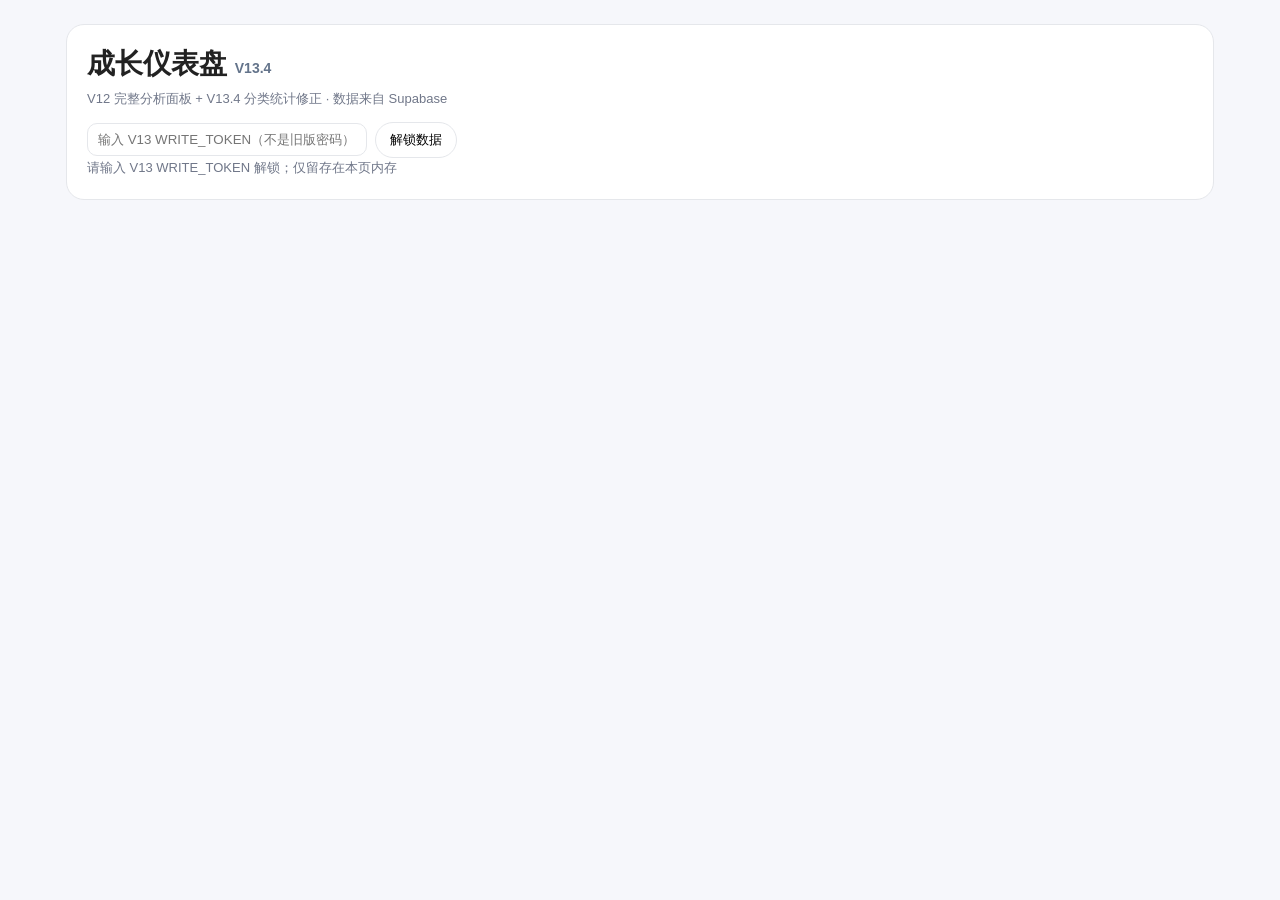
==== commit a4339bdb: "Fix V13.4 research totals and stacked trend chart" ====
--- a/v13.html
+++ b/v13.html
@@ -13,7 +13,7 @@
 button{padding:8px 14px;border:1px solid var(--line);border-radius:999px;background:#fff;cursor:pointer}button.active{background:var(--accent);color:#fff;border-color:var(--accent)}
 input{padding:8px 10px;border:1px solid var(--line);border-radius:10px}.lock input{min-width:280px}.metrics{display:grid;grid-template-columns:repeat(5,minmax(0,1fr));gap:12px}.metric{font-size:26px;font-weight:700;margin-top:4px}.label{font-size:12px;color:var(--muted)}
 .chartgrid{display:grid;grid-template-columns:1.15fr .85fr;gap:14px;margin-bottom:14px}.chartcard{margin-bottom:0;min-width:0}.bar-chart{height:230px;display:flex;align-items:flex-end;gap:7px;padding:18px 4px 26px;border-bottom:1px solid var(--line)}
-.barcol{height:186px;flex:1;min-width:0;display:flex;flex-direction:column;justify-content:flex-end;align-items:center;position:relative}.bar{width:72%;max-width:34px;background:var(--accent);border-radius:7px 7px 2px 2px;min-height:2px}.barcol em{position:absolute;bottom:-24px;font-size:10px;color:var(--muted);font-style:normal;white-space:nowrap;transform:rotate(-45deg)}.barcol .val{font-size:10px;color:var(--muted);margin-bottom:4px;min-height:12px}
+.barcol{height:186px;flex:1;min-width:0;display:flex;flex-direction:column;justify-content:flex-end;align-items:center;position:relative}.bar-stack{width:72%;max-width:34px;min-height:2px;display:flex;flex-direction:column-reverse;justify-content:flex-start;border-radius:7px 7px 2px 2px;overflow:hidden;background:#eef0f4}.bar-pure{width:100%;background:var(--accent)}.bar-mixed{width:100%;background:#f59e0b}.barcol em{position:absolute;bottom:-24px;font-size:10px;color:var(--muted);font-style:normal;white-space:nowrap;transform:rotate(-45deg)}.barcol .val{font-size:10px;color:var(--muted);margin-bottom:4px;min-height:12px}
 .sw{display:inline-block;width:10px;height:10px;border-radius:3px;margin-right:5px;vertical-align:-1px}.time-vertical-wrap{overflow-x:auto;padding-bottom:6px}.time-vertical{height:360px;min-width:760px;display:flex;align-items:flex-end;gap:18px;padding:28px 14px 34px;border-bottom:1px solid var(--line)}.time-day{flex:1;min-width:78px;height:290px;display:flex;flex-direction:column;justify-content:flex-end;align-items:stretch;position:relative}.time-stack{height:250px;display:flex;flex-direction:column-reverse;border-radius:10px 10px 4px 4px;overflow:hidden;background:#eef0f4;border:1px solid #e5e7eb}.time-seg{display:flex;align-items:center;justify-content:center;text-align:center;padding:2px 3px;font-size:10px;font-weight:700;line-height:1.15;color:#fff;overflow:hidden}.time-seg.light{color:#263238}.time-date{position:absolute;bottom:-26px;left:0;right:0;text-align:center;font-size:11px;color:var(--muted)}.time-total{position:absolute;top:-22px;left:0;right:0;text-align:center;font-size:11px;color:var(--muted);font-weight:700}
 .heatwrap{overflow-x:auto;padding-bottom:4px}.heat{display:grid;grid-template-columns:92px repeat(14,28px);gap:5px;align-items:center;min-width:520px}.heat .date{font-size:10px;color:var(--muted);text-align:center}.heat .rowname{font-size:12px;color:var(--muted)}.cell{width:24px;height:24px;border-radius:6px;background:#eceff3;border:1px solid #e5e7eb}.cell.on{background:var(--accent);border-color:var(--accent)}
 .reviewgrid{display:grid;grid-template-columns:1fr 1fr;gap:14px}.reviewbox{background:var(--soft);border:1px solid var(--line);border-radius:14px;padding:16px}.reviewtitle{font-size:16px;font-weight:700;margin-bottom:10px}.reviewbox p{line-height:1.65;margin:0 0 12px}.reviewitem,.priority,.avoid{font-size:13px;line-height:1.65;margin-top:10px}.priority{background:#eef2ff;border-radius:10px;padding:10px}.avoid{background:#fff7ed;border-radius:10px;padding:10px}.badge{font-size:11px;font-weight:400;padding:2px 7px;border-radius:999px;background:#f3f4f6;color:var(--muted);margin-left:6px}
@@ -41,8 +41,8 @@
 <body>
 <div class="wrap">
   <div class="hero">
-    <h1>成长仪表盘 <span style='font-size:14px;color:#64748b'>V13.3</span></h1>
-    <div class="sub">V12 完整分析面板 + V13.3 新增/更新 · 数据来自 Supabase</div>
+    <h1>成长仪表盘 <span style='font-size:14px;color:#64748b'>V13.4</span></h1>
+    <div class="sub">V12 完整分析面板 + V13.4 分类统计修正 · 数据来自 Supabase</div>
     <div class="lock"><input id="accessCode" type="password" placeholder="输入 V13 WRITE_TOKEN（不是旧版密码）" autocomplete="off"><button id="unlockBtn">解锁数据</button></div>
     <div class="sub" id="status">请输入 V13 WRITE_TOKEN 解锁；仅留存在本页内存</div>
   </div>
@@ -55,12 +55,12 @@
       <section class="card chartcard"><h2>近 14 天科研相关投入</h2><div class="sub" id="researchTrendText"></div><div id="researchChart"></div></section>
       <section class="card chartcard"><h2>习惯连续性</h2><div class="sub">科研相关≥6h / 英语或阅读 / 运动≥20min / 按当日目标入睡</div><div id="habitHeat"></div></section>
     </div>
-    <section class="card"><h2>最近 7 天时间结构</h2><div class="legend" id="timeLegend"></div><div id="timeStructure"></div><div class="callout">每根柱子代表一天，柱内按实际记录时长堆叠；每个时间段直接标注类别与时长。科研相关仍区分明确科研、科研支持与科研/事务混合时段。</div></section>
+    <section class="card"><h2>最近 7 天时间结构</h2><div class="legend" id="timeLegend"></div><div id="timeStructure"></div><div class="callout">每根柱子代表一天，柱内按实际记录时长堆叠；每个时间段直接标注类别与时长。科研相关投入包含明确科研/科研支持及科研混合时段；混合时段整段计入，不拆分为纯科研。</div></section>
     <section class="card"><h2>近期作息趋势</h2><div id="sleepPanel"></div></section>
     <section class="card" id="reviewPanel" style="display:none"><h2>所选日期复盘</h2><div id="reviewContent"></div></section>
     <div id="detail"></div>
 <section class="card v13-write" id="v13Editor">
- <h2>新增与更新记录 <span class="sub">V13.3 安全写入</span></h2>
+ <h2>新增与更新记录 <span class="sub">V13.4 安全写入</span></h2>
  <p class="sub">以下记录直接保存到同一个 Supabase 数据库，保存后自动刷新上方全部 V12 分析图表。只填真实发生的时段；空白字段不覆盖旧值。</p>
  <details class="v13-edit-panel"><summary>时间记录 · 新增真实工作时段</summary><form id="timelineForm" class="formgrid"><label>日期<input type="date" name="entry_date" required></label><label>开始时间<input type="time" name="start_time" required></label><label>结束时间<input type="time" name="end_time" required></label><label>类别<select name="category"><option>科研</option><option>科研支持</option><option>组会</option><option>阅读</option><option>英语</option><option>运动</option><option>事务</option><option>吃饭/休息</option><option>其他</option></select></label><label class="full">活动内容<input name="activity" maxlength="500" required placeholder="例如：整理全球卤虫风速标准化实验结果"></label><label class="full">备注（可选）<textarea name="note" rows="3" maxlength="4000"></textarea></label><button class="submit">确认新增</button></form></details>
 <details class="v13-edit-panel"><summary>每日目标 · 设置或部分更新</summary><form id="goalsForm" class="formgrid"><label>日期<input type="date" name="goal_date" required></label><label>科研目标（小时）<input type="number" name="research_hours" min="0" max="24" step="0.5"></label><label>英语目标（分钟）<input type="number" name="english_minutes" min="0" max="1440" step="1"></label><label>运动目标（分钟）<input type="number" name="exercise_minutes" min="0" max="1440" step="1"></label><label>目标起床时间<input type="time" name="target_wake_time"></label><label>目标睡觉时间<input type="time" name="target_bed_time"></label><button class="submit">保存目标</button></form></details>
@@ -90,7 +90,7 @@
 function rangeFor(date,m){const d=parseDate(date);let s,e;if(m==="day"){s=e=d}else if(m==="week"){s=monday(d);e=new Date(s);e.setDate(e.getDate()+6)}else if(m==="month"){s=new Date(d.getFullYear(),d.getMonth(),1);e=new Date(d.getFullYear(),d.getMonth()+1,0)}else if(m==="quarter"){const q=Math.floor(d.getMonth()/3)*3;s=new Date(d.getFullYear(),q,1);e=new Date(d.getFullYear(),q+3,0)}else{s=new Date(d.getFullYear(),0,1);e=new Date(d.getFullYear(),11,31)}return[fmt(s),fmt(e)]}
 function mins(a,b){const [ah,am]=a.slice(0,5).split(":").map(Number),[bh,bm]=b.slice(0,5).split(":").map(Number);return Math.max(0,bh*60+bm-ah*60-am)}
 function catType(x){const c=String(x.category||""),a=String(x.activity||"");if(c==="科研")return"core";if(c==="内容创作")return"content";if(c.startsWith("内容创作/")||c==="运动/吃饭")return"lifeMixed";if(c==="科研支持"||c==="组会"||c.includes("组会")||/组会/.test(a))return"support";if(c.includes("科研"))return"mixed";if(c==="学习/事务"||c==="课程"||c==="上课")return"otherStudy";if(c==="阅读/学习"&&/借书|还书/.test(a))return"admin";if(c==="阅读"||c==="英语/阅读"||c==="阅读/学习"||c==="英语")return"study";if(c==="运动")return"exercise";if(/休息|吃饭|生活|休闲|社交|起居|通勤/.test(c))return"rest";if(/事务|报奖|行政/.test(c))return"admin";return"other"}
-function isResearchRelated(x){const t=catType(x);return t==="core"||t==="support"}
+function isResearchRelated(x){const t=catType(x);return t==="core"||t==="support"||t==="mixed"}
 function dateSeries(endDate,n=14){const end=parseDate(endDate),out=[];for(let i=n-1;i>=0;i--){const d=new Date(end);d.setDate(end.getDate()-i);out.push(fmt(d))}return out}
 function dayEntries(d){return entries.filter(x=>x.entry_date===d)}
 function dayStats(d){const xs=dayEntries(d),o={total:0,research:0,exercise:0,study:0,core:0,support:0,admin:0,rest:0,mixed:0,other:0,content:0};for(const x of xs){const m=mins(x.start_time,x.end_time),t=catType(x);o.total+=m;o[t]=(o[t]||0)+m;if(isResearchRelated(x))o.research+=m;}return o}
@@ -98,9 +98,9 @@
 function targetAtDate(d,key,fallback){const g=goals.filter(x=>x.goal_date<=d && x[key]).sort((a,b)=>b.goal_date.localeCompare(a.goal_date))[0];if(!g)return fallback;const [h,m]=g[key].slice(0,5).split(":").map(Number);return h+m/60+(h<12?24:0)}
 function bedWithinGoal(rec,d){if(!rec?.bed_time)return false;const [h,m]=rec.bed_time.slice(0,5).split(":").map(Number);return h+m/60+(h<12?24:0)<=targetAtDate(d,"target_bed_time",24.5)}
 function renderMetrics(s,e){const xs=entries.filter(x=>x.entry_date>=s&&x.entry_date<=e);let total=0,research=0,exercise=0,study=0,content=0;for(const x of xs){const m=mins(x.start_time,x.end_time),t=catType(x);total+=m;if(isResearchRelated(x))research+=m;if(t==="exercise")exercise+=m;if(t==="study")study+=m;if(t==="content"&&x.category==="内容创作")content+=m}document.getElementById("metrics").innerHTML=[["科研相关",(research/60).toFixed(1)+" h"],["已记录",(total/60).toFixed(1)+" h"],["运动",Math.round(exercise)+" min"],["英语/阅读",Math.round(study)+" min"],["内容创作",(content/60).toFixed(1)+" h"]].map(([a,b])=>`<div class="card"><div class="label">${a}</div><div class="metric">${b}</div></div>`).join("")}
-function renderResearchTrend(anchor){const ds=dateSeries(anchor),vals=ds.map(d=>dayStats(d).research/60),max=Math.max(1,...vals),avg7=vals.slice(-7).reduce((a,b)=>a+b,0)/7;document.getElementById("researchTrendText").textContent=`仅明确科研与组会/科研支持（混合时段单列） · 近7日平均 ${avg7.toFixed(1)} h/天`;document.getElementById("researchChart").innerHTML=`<div class="bar-chart">${ds.map((d,i)=>`<div class="barcol" title="${d} · 科研相关 ${vals[i].toFixed(1)} h"><span class="val">${vals[i]?vals[i].toFixed(1):""}</span><div class="bar" style="height:${Math.max(2,vals[i]/max*155)}px"></div><em>${d.slice(5)}</em></div>`).join("")}</div>`}
+function renderResearchTrend(anchor){const ds=dateSeries(anchor),pure=ds.map(d=>(dayStats(d).core+dayStats(d).support)/60),mixed=ds.map(d=>dayStats(d).mixed/60),totals=pure.map((v,i)=>v+mixed[i]),max=Math.max(1,...totals),avg7=totals.slice(-7).reduce((a,b)=>a+b,0)/7;document.getElementById("researchTrendText").innerHTML=`近7日科研相关平均 ${avg7.toFixed(1)} h/天<br><span class="sw" style="background:var(--accent)"></span>明确科研/科研支持　<span class="sw" style="background:#f59e0b"></span>科研混合投入（整段计入）`;document.getElementById("researchChart").innerHTML=`<div class="bar-chart">${ds.map((d,i)=>{const ph=pure[i]/max*155,mh=mixed[i]/max*155;return `<div class="barcol" title="${d} · 明确科研/支持 ${pure[i].toFixed(1)} h · 科研混合投入 ${mixed[i].toFixed(1)} h · 科研相关合计 ${totals[i].toFixed(1)} h"><span class="val">${totals[i]?totals[i].toFixed(1):""}</span><div class="bar-stack" style="height:${Math.max(2,ph+mh)}px"><div class="bar-pure" style="height:${ph}px"></div><div class="bar-mixed" style="height:${mh}px"></div></div><em>${d.slice(5)}</em></div>`}).join("")}</div>`}
 function renderHabits(anchor){const ds=dateSeries(anchor);let html=`<div class="heatwrap"><div class="heat"><div></div>${ds.map(d=>`<div class="date">${d.slice(8)}</div>`).join("")}`;const rows=[{name:"科研相关 ≥6h",f:d=>dayStats(d).research>=360},{name:"英语/阅读",f:d=>dayStats(d).study>0},{name:"运动 ≥20m",f:d=>dayStats(d).exercise>=20},{name:"按时睡",f:d=>bedWithinGoal(sleepFor(d),d)}];for(const r of rows){html+=`<div class="rowname">${r.name}</div>${ds.map(d=>`<div class="cell ${r.f(d)?'on':''}" title="${d} ${r.name}"></div>`).join("")}`}html+=`</div></div>`;document.getElementById("habitHeat").innerHTML=html}
-const typeMeta={core:["明确纯科研","#4f46e5"],support:["组会/科研支持","#7c3aed"],study:["英语/阅读","#0f766e"],otherStudy:["竞赛/其他学习","#64748b"],admin:["纯事务","#c2410c"],exercise:["运动（独立时段）","#15803d"],rest:["休息/吃饭","#94a3b8"],mixed:["科研/事务混合（未核算科研）","#6366f1"],lifeMixed:["其他混合活动（未拆分）","#a16207"],other:["其他","#cbd5e1"],content:["明确内容创作","#d97706"]};
+const typeMeta={core:["明确纯科研","#4f46e5"],support:["组会/科研支持","#7c3aed"],study:["英语/阅读","#0f766e"],otherStudy:["竞赛/其他学习","#64748b"],admin:["纯事务","#c2410c"],exercise:["运动（独立时段）","#15803d"],rest:["休息/吃饭","#94a3b8"],mixed:["科研混合投入（计入科研相关，未拆分）","#f59e0b"],lifeMixed:["其他混合活动（未拆分）","#a16207"],other:["其他","#cbd5e1"],content:["明确内容创作","#d97706"]};
 function renderTimeStructure(anchor){
   const ds=dateSeries(anchor,7),keys=Object.keys(typeMeta);
   document.getElementById("timeLegend").innerHTML=keys.map(k=>`<span><i class="sw" style="background:${typeMeta[k][1]}"></i>${typeMeta[k][0]}</span>`).join("");
@@ -208,11 +208,11 @@
     <div class="sleepchart-wrap"><svg class="sleepchart" viewBox="0 0 ${W} ${H}" width="${W}" height="${H}" role="img" aria-label="近14天起床与入睡时间折线图">${xGrid}${grid}${targetSvg}<line class="sleep-axis" x1="${L}" y1="${T}" x2="${L}" y2="${H-B}"></line><line class="sleep-axis" x1="${L}" y1="${H-B}" x2="${W-R}" y2="${H-B}"></line>${xLabels}${lineSvg(wakeAvg,"sleep-avg-wake")}${lineSvg(bedAvg,"sleep-avg-bed")}${lineSvg(wakeVals,"sleep-line-wake")}${lineSvg(bedVals,"sleep-line-bed")}${wakeDots}${bedDots}</svg></div>`;
 }
 function renderReview(date){const r=reviews.find(x=>x.review_date===date),p=document.getElementById("reviewPanel"),c=document.getElementById("reviewContent");if(!r){p.style.display="none";return}p.style.display="block";c.innerHTML=`<div class="reviewgrid"><div class="reviewbox"><div class="reviewtitle">每日总结 ${r.status==="provisional"?'<span class="badge">暂定</span>':''}</div><p>${esc(r.summary)}</p>${r.key_research_conclusion?`<div class="reviewitem"><b>今日关键科研结论</b><br>${esc(r.key_research_conclusion)}</div>`:""}${r.wins?`<div class="reviewitem"><b>做得好的地方</b><br>${esc(r.wins)}</div>`:""}${r.issues?`<div class="reviewitem"><b>真正的问题</b><br>${esc(r.issues)}</div>`:""}</div><div class="reviewbox"><div class="reviewtitle">明日规划</div>${r.top_priority_next_day?`<div class="priority"><b>唯一最高优先级</b><br>${esc(r.top_priority_next_day)}</div>`:""}${r.secondary_tasks?`<div class="reviewitem"><b>次要任务</b><br>${esc(r.secondary_tasks)}</div>`:""}${r.english_reading_plan?`<div class="reviewitem"><b>英语 / 文献</b><br>${esc(r.english_reading_plan)}</div>`:""}${r.wellbeing_plan?`<div class="reviewitem"><b>休息 / 状态</b><br>${esc(r.wellbeing_plan)}</div>`:""}${r.avoid_tomorrow?`<div class="avoid"><b>明日不要做</b><br>${esc(r.avoid_tomorrow)}</div>`:""}</div></div>`}
-function renderDetail(s,e){const xs=entries.filter(x=>x.entry_date>=s&&x.entry_date<=e),by={};xs.forEach(x=>(by[x.entry_date]??=[]).push(x));const dates=Object.keys(by).sort().reverse();document.getElementById("detail").innerHTML=dates.length?dates.map(d=>{const st=dayStats(d);const split=`科研相关 ${(st.research/60).toFixed(1)} h（明确纯科研 ${(st.core/60).toFixed(1)} h${st.support?`，科研支持 ${(st.support/60).toFixed(1)} h`:""}${st.mixed?`；另有未拆分混合时段 ${(st.mixed/60).toFixed(1)} h（不计入科研）`:""}）`;return `<div class="card"><h3>${d} <span class="sub">${split} · 记录 ${(st.total/60).toFixed(1)} h</span></h3>${by[d].map(x=>`<div class="entry"><div>${esc(x.start_time.slice(0,5))}–${esc(x.end_time.slice(0,5))}</div><div class="cat">${esc(x.category)}</div><div>${esc(x.activity)}${x.note?`<div class="note">${esc(x.note)}</div>`:""}</div></div>`).join("")}</div>`}).join(""):`<div class="card sub">这个范围还没有记录。</div>`}
+function renderDetail(s,e){const xs=entries.filter(x=>x.entry_date>=s&&x.entry_date<=e),by={};xs.forEach(x=>(by[x.entry_date]??=[]).push(x));const dates=Object.keys(by).sort().reverse();document.getElementById("detail").innerHTML=dates.length?dates.map(d=>{const st=dayStats(d);const split=`科研相关 ${(st.research/60).toFixed(1)} h（明确纯科研 ${(st.core/60).toFixed(1)} h${st.support?`，科研支持 ${(st.support/60).toFixed(1)} h`:""}${st.mixed?`，科研混合投入 ${(st.mixed/60).toFixed(1)} h（整段计入、不拆分）`:""}）`;return `<div class="card"><h3>${d} <span class="sub">${split} · 记录 ${(st.total/60).toFixed(1)} h</span></h3>${by[d].map(x=>`<div class="entry"><div>${esc(x.start_time.slice(0,5))}–${esc(x.end_time.slice(0,5))}</div><div class="cat">${esc(x.category)}</div><div>${esc(x.activity)}${x.note?`<div class="note">${esc(x.note)}</div>`:""}</div></div>`).join("")}</div>`}).join(""):`<div class="card sub">这个范围还没有记录。</div>`}
 function render(){const dp=document.getElementById("datePick"),[s,e]=rangeFor(dp.value,mode);document.getElementById("rangeText").textContent=s===e?s:`${s} ～ ${e}`;renderMetrics(s,e);renderResearchTrend(dp.value);renderHabits(dp.value);renderTimeStructure(dp.value);renderSleep(dp.value);renderReview(dp.value);renderDetail(s,e)}
-async function load(){const code=document.getElementById("accessCode").value.trim();if(!code)return;document.getElementById("status").textContent="正在验证…";V13_WRITE_TOKEN=code;try{const data=await V13_request("read");entries=(data.entries||[]).filter(x=>x.category!=="系统测试");reviews=data.reviews||[];sleep=data.sleep||[];goals=data.goals||[];const dp=document.getElementById("datePick");const today=new Date();dp.value=today.getFullYear()+"-"+String(today.getMonth()+1).padStart(2,"0")+"-"+String(today.getDate()).padStart(2,"0");document.getElementById("accessCode").value="";document.getElementById("app").style.display="block";document.getElementById("status").textContent="已解锁 · V13.3（保留 V12 全部分析面板）· "+new Date().toLocaleString("zh-CN");V13_syncFormDates(dp.value);render()}catch(e){V13_WRITE_TOKEN="";document.getElementById("app").style.display="none";document.getElementById("status").textContent="解锁失败： "+e.message}}
+async function load(){const code=document.getElementById("accessCode").value.trim();if(!code)return;document.getElementById("status").textContent="正在验证…";V13_WRITE_TOKEN=code;try{const data=await V13_request("read");entries=(data.entries||[]).filter(x=>x.category!=="系统测试");reviews=data.reviews||[];sleep=data.sleep||[];goals=data.goals||[];const dp=document.getElementById("datePick");const today=new Date();dp.value=today.getFullYear()+"-"+String(today.getMonth()+1).padStart(2,"0")+"-"+String(today.getDate()).padStart(2,"0");document.getElementById("accessCode").value="";document.getElementById("app").style.display="block";document.getElementById("status").textContent="已解锁 · V13.4（保留 V12 全部分析面板）· "+new Date().toLocaleString("zh-CN");V13_syncFormDates(dp.value);render()}catch(e){V13_WRITE_TOKEN="";document.getElementById("app").style.display="none";document.getElementById("status").textContent="解锁失败： "+e.message}}
 document.getElementById("unlockBtn").onclick=load;document.getElementById("accessCode").addEventListener("keydown",e=>{if(e.key==="Enter")load()});document.querySelectorAll("#tabs button").forEach(b=>b.onclick=()=>{mode=b.dataset.mode;document.querySelectorAll("#tabs button").forEach(x=>x.classList.toggle("active",x===b));render()});window.addEventListener("resize",()=>{if(document.getElementById("app").style.display!=="none"){const date=document.getElementById("datePick").value;if(date)renderSleep(date)}});
-document.getElementById("datePick").onchange=async()=>{const dp=document.getElementById("datePick"),selected=dp.value;V13_syncFormDates(selected);if(!V13_WRITE_TOKEN){render();return}document.getElementById("status").textContent="正在刷新所选日期数据…";try{await V13_refresh();dp.value=selected;document.getElementById("status").textContent="已刷新 · V13.3 · "+new Date().toLocaleString("zh-CN")}catch(e){document.getElementById("status").textContent="刷新失败，保留现有数据 · "+e.message;dp.value=selected;render()}};
+document.getElementById("datePick").onchange=async()=>{const dp=document.getElementById("datePick"),selected=dp.value;V13_syncFormDates(selected);if(!V13_WRITE_TOKEN){render();return}document.getElementById("status").textContent="正在刷新所选日期数据…";try{await V13_refresh();dp.value=selected;document.getElementById("status").textContent="已刷新 · V13.4 · "+new Date().toLocaleString("zh-CN")}catch(e){document.getElementById("status").textContent="刷新失败，保留现有数据 · "+e.message;dp.value=selected;render()}};
 
 function V13_syncFormDates(date){
   for(const form of document.querySelectorAll(".v13-write form")){
@@ -265,7 +265,7 @@
       V13_syncFormDates(data[dateField]);
       V13_notice("保存成功："+result.operation+" · "+result.record_key+(result.replayed?"（重复请求已安全处理）":""));
       await V13_refresh();
-      document.getElementById("status").textContent="V13.3 已同步最新数据 · "+new Date().toLocaleString("zh-CN");
+      document.getElementById("status").textContent="V13.4 已同步最新数据 · "+new Date().toLocaleString("zh-CN");
       if(operation==="timeline.create"){
         const activity=form.querySelector('[name="activity"]'),note=form.querySelector('[name="note"]');
         if(activity)activity.value="";
